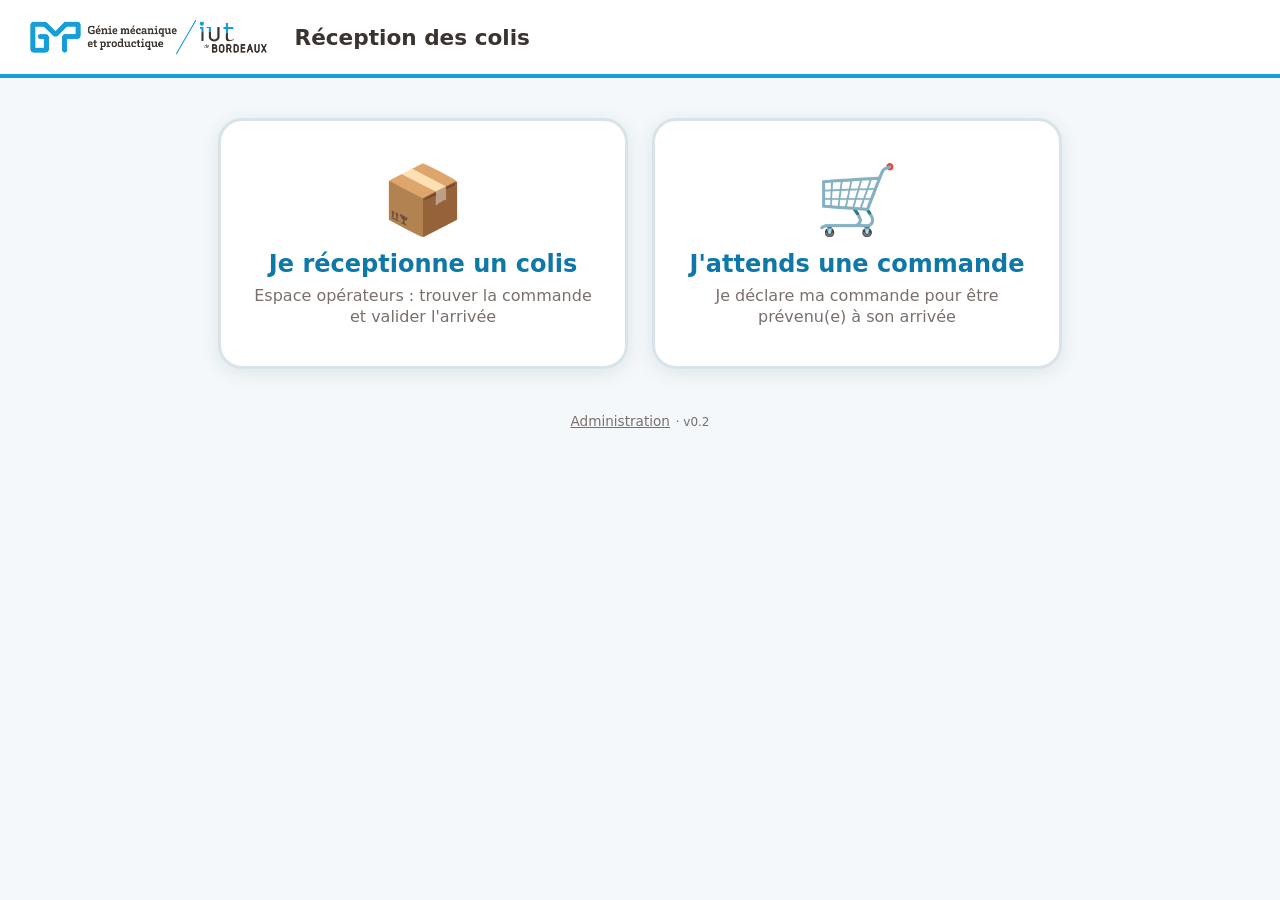
==== index.html @ 2a593684 "v0.2 - Adresse PocketBase (api_colis.gmpbordeaux.fr), guide PocketBase, test local force en demo Co-" ====
<!doctype html>
<html lang="fr">
<head>
<meta charset="utf-8">
<meta name="viewport" content="width=device-width, initial-scale=1">
<title>Réception colis GMP</title>
<link rel="icon" href="data:image/svg+xml,<svg xmlns=%22http://www.w3.org/2000/svg%22 viewBox=%220 0 100 100%22><text y=%22.9em%22 font-size=%2290%22>📦</text></svg>">
<link rel="stylesheet" href="style.css">
</head>
<body>
<div class="topbar"><img src="logo.webp" alt="GMP – IUT de Bordeaux"><h1>Réception des colis</h1></div>
<div class="home">
  <a href="reception.html"><span class="ico">📦</span><b>Je réceptionne un colis</b><span class="sub">Espace opérateurs : trouver la commande et valider l'arrivée</span></a>
  <a href="commande.html"><span class="ico">🛒</span><b>J'attends une commande</b><span class="sub">Je déclare ma commande pour être prévenu(e) à son arrivée</span></a>
</div>
<p style="text-align:center"><a href="admin.html" style="color:var(--muted);font-size:.85rem">Administration</a> <span class="site-version" style="color:var(--muted);font-size:.75rem">· v0.2</span></p>
<script src="config.js"></script>
<script src="app.js"></script>
</body>
</html>
---- style.css ----
/* Aux couleurs de GMP (bleu du logo + brun foncé du texte) */
:root {
  --blue: #169fdb; --blue-dark: #0e78a8; --blue-light: #e3f3fb;
  --ink: #3b3330; --muted: #7a6f6a; --bg: #f4f8fa; --surface: #fff; --border: #d9e4ea;
  --green: #15803d; --green-light: #e0f3e8; --orange: #c2610c; --orange-light: #fdeedc; --red: #c2352c; --red-light: #fbe7e5;
  --radius: 16px; --shadow: 0 4px 18px rgba(20, 60, 80, .1);
}
* { box-sizing: border-box; -webkit-tap-highlight-color: transparent; }
body { margin: 0; min-height: 100vh; background: var(--bg); color: var(--ink); font-family: "Segoe UI", system-ui, sans-serif; font-size: 18px; }
button, input, select, textarea { font: inherit; color: inherit; }
button { cursor: pointer; }
[hidden] { display: none !important; }

.demo-banner { background: var(--orange-light); color: var(--orange); text-align: center; font-size: .8rem; font-weight: 700; padding: 5px 10px; }
.topbar { background: var(--surface); border-bottom: 4px solid var(--blue); padding: 10px 20px; display: flex; align-items: center; gap: 18px; flex-wrap: wrap; }
.topbar img { height: 54px; width: auto; display: block; }
.topbar h1 { margin: 0; font-size: 1.35rem; font-weight: 800; flex: 1; }
.topbar a.back { text-decoration: none; color: var(--blue-dark); font-weight: 700; border: 2px solid var(--border); padding: 8px 16px; border-radius: 12px; }
.wrap { max-width: 1200px; margin: 0 auto; padding: 18px; }

.btn { border: 0; border-radius: 14px; padding: 14px 24px; font-weight: 700; background: var(--blue); color: #fff; min-height: 54px; transition: transform .08s, background .15s; }
.btn:hover { background: var(--blue-dark); }
.btn:active { transform: scale(.97); }
.btn.ghost { background: var(--surface); color: var(--blue-dark); border: 2px solid var(--blue); }
.btn.ghost:hover { background: var(--blue-light); }
.btn.small { padding: 8px 14px; min-height: 40px; font-size: .9rem; border-radius: 10px; }
.btn:disabled { opacity: .45; cursor: not-allowed; }

/* ---------- Accueil ---------- */
.home { display: grid; grid-template-columns: repeat(auto-fit, minmax(300px, 1fr)); gap: 24px; max-width: 880px; margin: 40px auto; padding: 0 18px; }
.home a { text-decoration: none; color: var(--ink); background: var(--surface); border: 3px solid var(--border); border-radius: 24px; padding: 40px 28px; text-align: center; box-shadow: var(--shadow); transition: transform .12s, border-color .15s; }
.home a:hover { border-color: var(--blue); transform: translateY(-3px); }
.home .ico { font-size: 4.2rem; display: block; margin-bottom: 10px; }
.home b { display: block; font-size: 1.5rem; margin-bottom: 6px; color: var(--blue-dark); }
.home span.sub { color: var(--muted); font-size: 1rem; }

/* ---------- Réception ---------- */
.toolbar { position: sticky; top: 0; z-index: 20; background: var(--bg); padding: 12px 0 8px; }
.searchrow { display: flex; gap: 10px; }
.searchrow input { flex: 1; padding: 16px 18px; border: 3px solid var(--border); border-radius: 14px; font-size: 1.2rem; background: var(--surface); }
.searchrow input:focus { outline: none; border-color: var(--blue); }
.tabs { display: flex; gap: 8px; margin: 10px 0 4px; }
.tab { padding: 10px 20px; border-radius: 12px; border: 2px solid var(--border); background: var(--surface); font-weight: 700; }
.tab.on { background: var(--blue); border-color: var(--blue); color: #fff; }
.chips { display: flex; flex-wrap: wrap; gap: 8px; margin-top: 8px; align-items: center; }
.chips .lbl { font-size: .8rem; font-weight: 700; color: var(--muted); text-transform: uppercase; letter-spacing: .04em; min-width: 92px; }
.chip { border: 2px solid var(--border); background: var(--surface); border-radius: 999px; padding: 8px 16px; font-weight: 600; min-height: 44px; }
.chip.on { background: var(--blue-light); border-color: var(--blue); color: var(--blue-dark); }
.chip.az { min-width: 44px; padding: 8px 10px; text-align: center; }
.chip.dim { opacity: .35; }
.chip small { color: var(--muted); font-weight: 600; margin-left: 4px; }

.grid { display: grid; grid-template-columns: repeat(auto-fill, minmax(280px, 1fr)); gap: 14px; margin: 14px 0 120px; }
.tile { position: relative; text-align: left; background: var(--surface); border: 3px solid var(--border); border-radius: var(--radius); padding: 16px 16px 14px; box-shadow: var(--shadow); display: flex; flex-direction: column; gap: 6px; transition: border-color .12s, background .12s; }
.tile .who { font-size: 1.25rem; font-weight: 800; padding-right: 40px; }
.tile .four { align-self: flex-start; background: var(--blue-light); color: var(--blue-dark); font-weight: 700; font-size: .85rem; padding: 3px 12px; border-radius: 999px; }
.tile .what { color: var(--ink); font-size: 1rem; }
.tile .meta { color: var(--muted); font-size: .85rem; display: flex; gap: 12px; flex-wrap: wrap; }
.tile .n { font-weight: 800; color: var(--orange); }
.tile .check { position: absolute; top: 12px; right: 12px; width: 32px; height: 32px; border-radius: 50%; border: 3px solid var(--border); display: flex; align-items: center; justify-content: center; font-weight: 900; color: #fff; }
.tile.sel { border-color: var(--blue); background: var(--blue-light); }
.tile.sel .check { background: var(--blue); border-color: var(--blue); }
.tile.done { cursor: default; background: #f8fbfc; }
.tile .state { font-weight: 700; font-size: .9rem; }
.state.ok { color: var(--green); } .state.warn { color: var(--orange); }
.empty { text-align: center; color: var(--muted); padding: 50px 10px; grid-column: 1/-1; }

.selbar { position: fixed; left: 0; right: 0; bottom: 0; z-index: 30; background: var(--ink); color: #fff; padding: 12px 20px; display: flex; align-items: center; gap: 14px; justify-content: space-between; box-shadow: 0 -4px 20px rgba(0, 0, 0, .25); }
.selbar b { font-size: 1.1rem; }
.selbar .btn { background: var(--blue); }
.selbar .btn.ghost { background: transparent; color: #fff; border-color: #fff; }

/* ---------- Fenêtre de validation ---------- */
.overlay { position: fixed; inset: 0; z-index: 50; background: rgba(30, 20, 15, .55); display: flex; align-items: flex-end; justify-content: center; }
.sheet { background: var(--surface); width: 100%; max-width: 860px; max-height: 96vh; overflow-y: auto; border-radius: 24px 24px 0 0; padding: 22px 22px 28px; }
.sheet h2 { margin: 0 0 12px; font-size: 1.4rem; color: var(--blue-dark); }
.sheet h3 { margin: 18px 0 8px; font-size: 1rem; text-transform: uppercase; letter-spacing: .04em; color: var(--muted); }
.reclist { display: flex; flex-direction: column; gap: 8px; }
.recrow { display: flex; align-items: center; gap: 10px; background: var(--bg); border-radius: 12px; padding: 10px 14px; flex-wrap: wrap; }
.recrow .t { flex: 1; min-width: 180px; } .recrow .t small { color: var(--muted); display: block; }
.stepper { display: flex; align-items: center; gap: 8px; }
.stepper button { width: 46px; height: 46px; border-radius: 12px; border: 2px solid var(--blue); background: var(--surface); font-size: 1.5rem; font-weight: 800; color: var(--blue-dark); }
.stepper span { min-width: 70px; text-align: center; font-weight: 800; }
.choices { display: flex; flex-wrap: wrap; gap: 10px; }
.choice { flex: 1; min-width: 150px; padding: 16px 14px; border-radius: 14px; border: 3px solid var(--border); background: var(--surface); font-weight: 700; text-align: center; min-height: 60px; }
.choice.on { border-color: var(--blue); background: var(--blue-light); color: var(--blue-dark); }
.choice.good.on { border-color: var(--green); background: var(--green-light); color: var(--green); }
.choice.bad.on { border-color: var(--orange); background: var(--orange-light); color: var(--orange); }
.sheet input[type=text], .sheet textarea { width: 100%; padding: 14px; border: 3px solid var(--border); border-radius: 12px; font-size: 1.05rem; }
.sheet input:focus, .sheet textarea:focus { outline: none; border-color: var(--blue); }
.actions { display: flex; gap: 12px; margin-top: 22px; }
.actions .btn { flex: 1; }
.err { color: var(--red); font-weight: 700; margin-top: 10px; }
.mailprev { white-space: pre-wrap; background: var(--bg); border-left: 5px solid var(--blue); border-radius: 8px; padding: 10px 14px; font-size: .9rem; margin: 8px 0; }

/* ---------- Page commande ---------- */
.card { background: var(--surface); border: 2px solid var(--border); border-radius: 20px; padding: 24px; box-shadow: var(--shadow); margin-bottom: 20px; }
.card h2 { margin: 0 0 14px; color: var(--blue-dark); }
.form { display: grid; grid-template-columns: 1fr 1fr; gap: 14px; }
.form .full { grid-column: 1/-1; }
.form label { display: block; font-weight: 700; font-size: .9rem; margin-bottom: 4px; }
.form label small { font-weight: 400; color: var(--muted); }
.form input { width: 100%; padding: 13px 14px; border: 2px solid var(--border); border-radius: 12px; font-size: 1.05rem; }
.form input:focus { outline: none; border-color: var(--blue); }
.mine { display: flex; flex-direction: column; gap: 10px; }
.mine .row { display: flex; gap: 12px; align-items: center; flex-wrap: wrap; border: 2px solid var(--border); border-radius: 14px; padding: 12px 16px; }
.mine .row .t { flex: 1; min-width: 200px; }
.badge { padding: 4px 12px; border-radius: 999px; font-weight: 700; font-size: .85rem; }
.badge.att { background: var(--blue-light); color: var(--blue-dark); } .badge.ok { background: var(--green-light); color: var(--green); } .badge.warn { background: var(--orange-light); color: var(--orange); }
.note { color: var(--muted); font-size: .9rem; }

#toasts { position: fixed; top: 14px; left: 50%; transform: translateX(-50%); z-index: 100; display: flex; flex-direction: column; gap: 8px; width: min(520px, 92vw); }
.toast { background: var(--ink); color: #fff; padding: 14px 18px; border-radius: 12px; font-weight: 600; box-shadow: var(--shadow); }
.toast.ok { background: var(--green); } .toast.err { background: var(--red); }

@media (max-width: 640px) {
  body { font-size: 17px; }
  .form { grid-template-columns: 1fr; }
  .topbar img { height: 40px; }
  .chips .lbl { min-width: 100%; }
}

.qrbox { text-align: center; margin: 10px 0; }
.qrbox img { width: min(300px, 70vw); height: auto; image-rendering: pixelated; border: 3px solid var(--border); border-radius: 12px; }
.lotstate { text-align: center; font-weight: 700; padding: 12px; border-radius: 12px; background: var(--orange-light); color: var(--orange); margin: 8px 0; }
.lotstate.ok { background: var(--green-light); color: var(--green); }
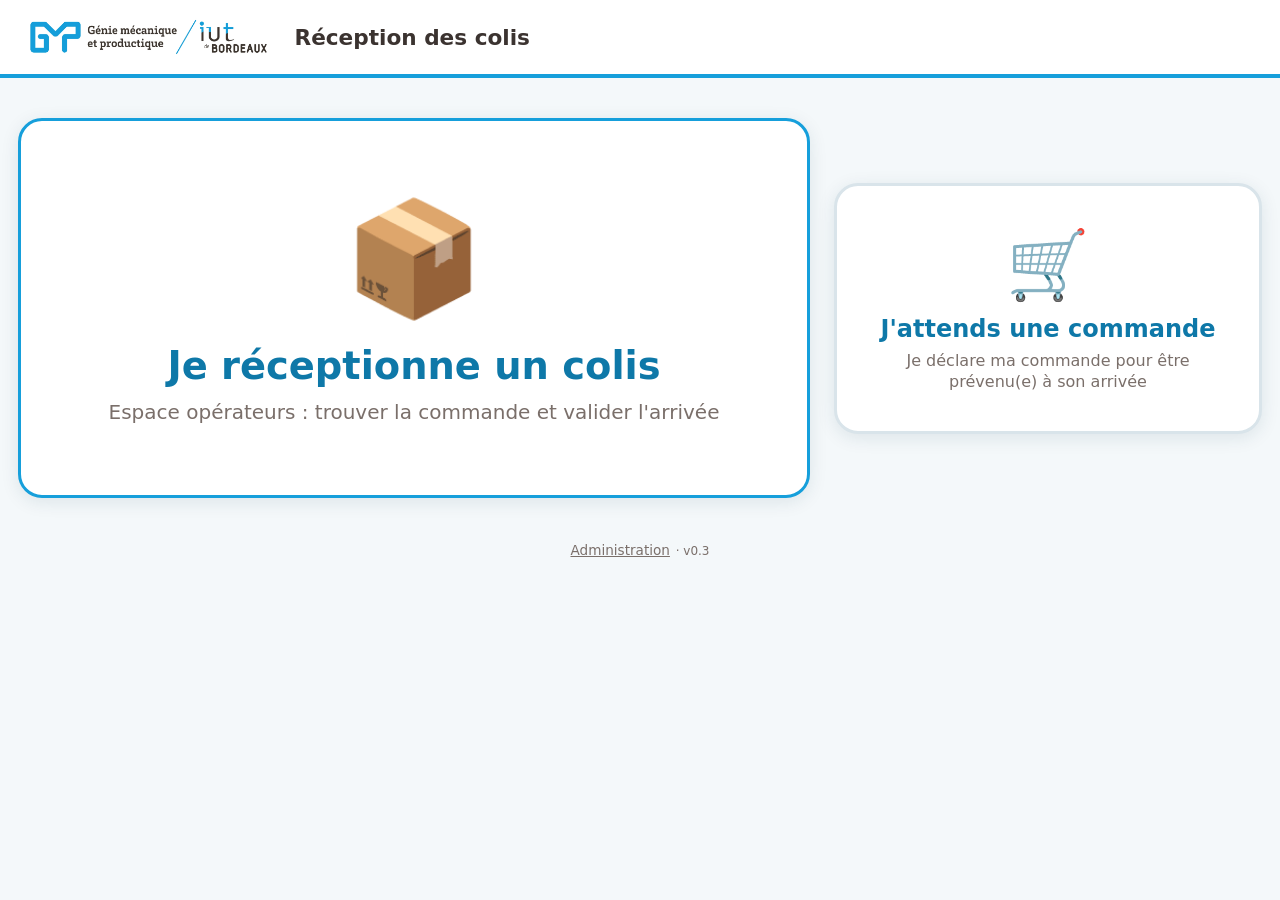
==== commit d31b7144: "v0.3 - Liste d'operateurs (admin) + saisie libre, clavier a l'ecran tactile, bouton Je receptionne a" ====
--- a/index.html
+++ b/index.html
@@ -10,10 +10,10 @@
 <body>
 <div class="topbar"><img src="logo.webp" alt="GMP – IUT de Bordeaux"><h1>Réception des colis</h1></div>
 <div class="home">
-  <a href="reception.html"><span class="ico">📦</span><b>Je réceptionne un colis</b><span class="sub">Espace opérateurs : trouver la commande et valider l'arrivée</span></a>
+  <a class="big" href="reception.html"><span class="ico">📦</span><b>Je réceptionne un colis</b><span class="sub">Espace opérateurs : trouver la commande et valider l'arrivée</span></a>
   <a href="commande.html"><span class="ico">🛒</span><b>J'attends une commande</b><span class="sub">Je déclare ma commande pour être prévenu(e) à son arrivée</span></a>
 </div>
-<p style="text-align:center"><a href="admin.html" style="color:var(--muted);font-size:.85rem">Administration</a> <span class="site-version" style="color:var(--muted);font-size:.75rem">· v0.2</span></p>
+<p style="text-align:center"><a href="admin.html" style="color:var(--muted);font-size:.85rem">Administration</a> <span class="site-version" style="color:var(--muted);font-size:.75rem">· v0.3</span></p>
 <script src="config.js"></script>
 <script src="app.js"></script>
 </body>
--- a/style.css
+++ b/style.css
@@ -28,6 +28,15 @@
 
 /* ---------- Accueil ---------- */
 .home { display: grid; grid-template-columns: repeat(auto-fit, minmax(300px, 1fr)); gap: 24px; max-width: 880px; margin: 40px auto; padding: 0 18px; }
+/* « Je réceptionne » (écran tactile) : bouton agrandi ; « J'attends » garde sa taille d'origine (428 px) */
+@media (min-width: 1000px) {
+  .home { grid-template-columns: 1fr 428px; max-width: 1280px; }
+  .home a:not(.big) { align-self: center; }
+}
+.home a.big { display: flex; flex-direction: column; justify-content: center; border-color: var(--blue); padding: 70px 36px; min-height: 380px; }
+.home a.big .ico { font-size: 7rem; margin-bottom: 18px; }
+.home a.big b { font-size: 2.4rem; margin-bottom: 12px; }
+.home a.big span.sub { font-size: 1.25rem; }
 .home a { text-decoration: none; color: var(--ink); background: var(--surface); border: 3px solid var(--border); border-radius: 24px; padding: 40px 28px; text-align: center; box-shadow: var(--shadow); transition: transform .12s, border-color .15s; }
 .home a:hover { border-color: var(--blue); transform: translateY(-3px); }
 .home .ico { font-size: 4.2rem; display: block; margin-bottom: 10px; }
@@ -124,3 +133,19 @@
 .qrbox img { width: min(300px, 70vw); height: auto; image-rendering: pixelated; border: 3px solid var(--border); border-radius: 12px; }
 .lotstate { text-align: center; font-weight: 700; padding: 12px; border-radius: 12px; background: var(--orange-light); color: var(--orange); margin: 8px 0; }
 .lotstate.ok { background: var(--green-light); color: var(--green); }
+
+/* ---------- Clavier à l'écran (réception tactile) ---------- */
+#kb { position: fixed; left: 0; right: 0; bottom: 0; z-index: 90; background: #d7dde1; padding: 8px 8px 10px; box-shadow: 0 -6px 24px rgba(0, 0, 0, .3); user-select: none; -webkit-user-select: none; touch-action: manipulation; }
+#kb .kbrow { display: flex; gap: 6px; justify-content: center; margin-bottom: 6px; }
+#kb .kbkey { flex: 1 1 0; max-width: 92px; min-height: 54px; border: 0; border-radius: 10px; background: #fff; color: var(--ink); font-size: 1.4rem; font-weight: 600; box-shadow: 0 2px 0 #aab4ba; padding: 0; }
+#kb .kbkey:active { background: var(--blue-light); transform: translateY(1px); box-shadow: none; }
+#kb .kbkey.space { flex: 6 1 0; max-width: none; font-size: 1rem; color: var(--muted); }
+#kb .kbkey.ok { flex: 2 1 0; max-width: 170px; background: var(--blue); color: #fff; box-shadow: 0 2px 0 var(--blue-dark); font-size: 1.1rem; }
+#kb .kbkey.shift, #kb .kbkey.bksp { background: #bcc6cc; max-width: 120px; flex: 1.4 1 0; }
+#kb .kbkey.shift.on { background: var(--blue); color: #fff; }
+body.kb-open { padding-bottom: var(--kbh, 0px); }
+body.kb-open .overlay { bottom: var(--kbh, 0px); }
+body.kb-open .sheet { max-height: 100%; }
+body.kb-open .selbar { bottom: var(--kbh, 0px); }
+.kbtoggle { min-width: 58px; font-size: 1.4rem; padding: 0 14px; opacity: .55; }
+.kbtoggle.on { opacity: 1; background: var(--blue-light); }
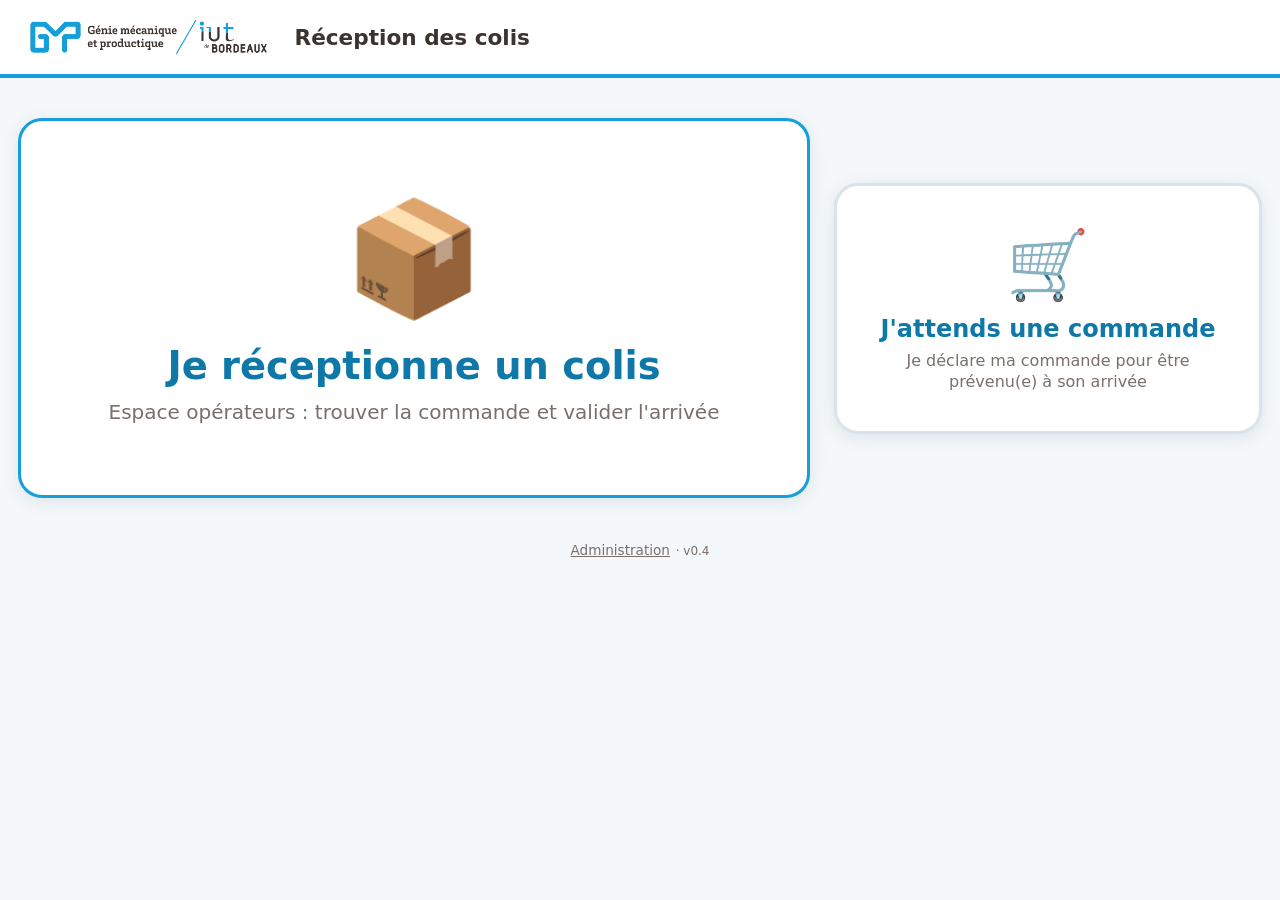
==== commit 700afb62: "v0.4 - Reception pleine page tactile, operateurs en boutons + saisie libre, photo visible dans les r" ====
--- a/index.html
+++ b/index.html
@@ -13,7 +13,7 @@
   <a class="big" href="reception.html"><span class="ico">📦</span><b>Je réceptionne un colis</b><span class="sub">Espace opérateurs : trouver la commande et valider l'arrivée</span></a>
   <a href="commande.html"><span class="ico">🛒</span><b>J'attends une commande</b><span class="sub">Je déclare ma commande pour être prévenu(e) à son arrivée</span></a>
 </div>
-<p style="text-align:center"><a href="admin.html" style="color:var(--muted);font-size:.85rem">Administration</a> <span class="site-version" style="color:var(--muted);font-size:.75rem">· v0.3</span></p>
+<p style="text-align:center"><a href="admin.html" style="color:var(--muted);font-size:.85rem">Administration</a> <span class="site-version" style="color:var(--muted);font-size:.75rem">· v0.4</span></p>
 <script src="config.js"></script>
 <script src="app.js"></script>
 </body>
--- a/style.css
+++ b/style.css
@@ -149,3 +149,42 @@
 body.kb-open .selbar { bottom: var(--kbh, 0px); }
 .kbtoggle { min-width: 58px; font-size: 1.4rem; padding: 0 14px; opacity: .55; }
 .kbtoggle.on { opacity: 1; background: var(--blue-light); }
+
+/* ---------- Réception : mise en page plein écran (tactile) ---------- */
+html.recep { font-size: clamp(16px, .9vw + 8px, 23px); }
+html.recep body { font-size: 1.1rem; }
+.wrap.recep { max-width: none; padding: 10px clamp(14px, 2vw, 36px) 18px; }
+.recep .topbar { padding: 8px clamp(14px, 2vw, 36px); }
+.recep .searchrow input { font-size: 1.3rem; padding: 18px 20px; }
+.recep .tab { font-size: 1.05rem; padding: 12px 24px; }
+.recep .chip { min-height: 50px; font-size: 1.05rem; padding: 10px 18px; }
+.recep .chip.az { min-width: 50px; }
+.recep .grid { grid-template-columns: repeat(auto-fill, minmax(clamp(260px, 22vw, 380px), 1fr)); gap: 16px; }
+.recep .tile { padding: 18px 18px 16px; }
+.recep .tile .who { font-size: 1.3rem; }
+.recep .tile .what { font-size: 1.05rem; }
+
+/* fenêtres de validation et d'étape photo : plein écran, deux colonnes */
+.overlay { align-items: stretch; }
+.sheet.full { max-width: none; width: 100%; height: 100%; max-height: 100%; border-radius: 0; padding: 0; display: flex; flex-direction: column; overflow: hidden; }
+.sheet.full .shead { display: flex; align-items: baseline; gap: 16px; padding: 16px clamp(16px, 2.5vw, 40px) 10px; border-bottom: 3px solid var(--blue); flex: 0 0 auto; }
+.sheet.full .shead h2 { margin: 0; font-size: 1.6rem; }
+.sheet.full .sbody { flex: 1 1 auto; overflow-y: auto; display: grid; grid-template-columns: minmax(0, 1fr) minmax(0, 1.25fr); gap: clamp(18px, 3vw, 48px); align-content: start; padding: 14px clamp(16px, 2.5vw, 40px); }
+.sheet.full .sfoot { flex: 0 0 auto; padding: 12px clamp(16px, 2.5vw, 40px) 16px; border-top: 2px solid var(--border); background: var(--surface); }
+.sheet.full .actions .btn { min-height: 66px; font-size: 1.25rem; }
+.sheet.full .choice { min-height: 68px; font-size: 1.15rem; }
+.sheet.full .recrow { padding: 12px 16px; }
+.sheet.full .stepper button { width: 58px; height: 58px; font-size: 1.8rem; }
+.sheet.full .stepper span { min-width: 90px; font-size: 1.15rem; }
+.sheet.full textarea, .sheet.full input[type=text] { font-size: 1.2rem; padding: 16px; }
+.sheet.full .qrbox img { width: min(560px, 36vw, 62vh); }
+.sheet.full .lotstate { font-size: 1.3rem; padding: 20px; }
+@media (max-width: 900px) {
+  .sheet.full .sbody { grid-template-columns: 1fr; }
+}
+
+/* photo d'une réception */
+.tile .thumb { width: 100%; max-height: 230px; object-fit: cover; border-radius: 10px; margin-top: 6px; background: var(--bg); cursor: zoom-in; }
+.lightbox { position: fixed; inset: 0; z-index: 120; background: rgba(0, 0, 0, .92); display: flex; flex-direction: column; align-items: center; justify-content: center; gap: 12px; }
+.lightbox img { max-width: 96vw; max-height: 88vh; border-radius: 10px; }
+.lightbox span { color: #fff; opacity: .7; font-size: .95rem; }
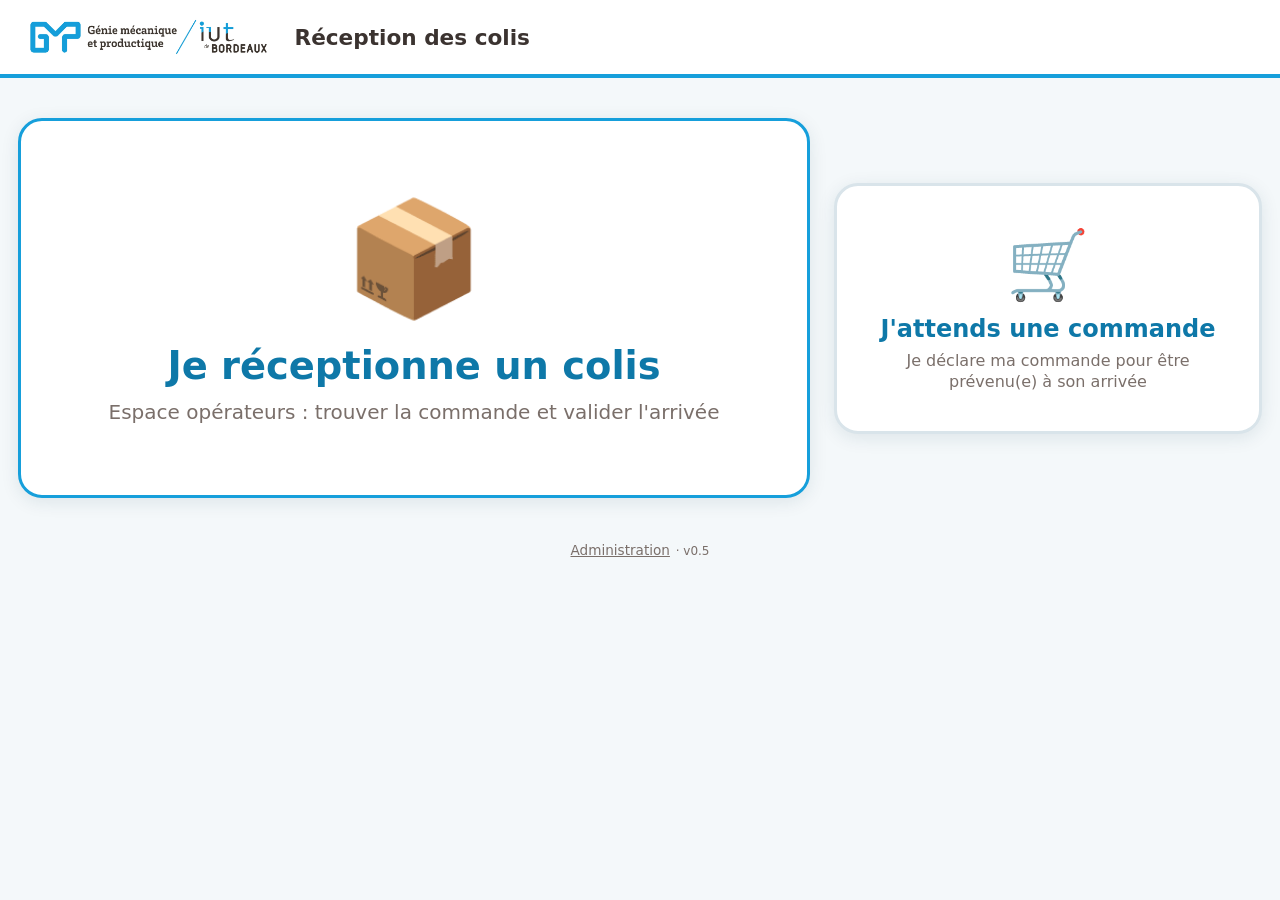
==== commit f706e59c: "v0.5 - Admin : modifier / annuler une reception ; photos des anciennes receptions retrouvees Co-Auth" ====
--- a/index.html
+++ b/index.html
@@ -13,7 +13,7 @@
   <a class="big" href="reception.html"><span class="ico">📦</span><b>Je réceptionne un colis</b><span class="sub">Espace opérateurs : trouver la commande et valider l'arrivée</span></a>
   <a href="commande.html"><span class="ico">🛒</span><b>J'attends une commande</b><span class="sub">Je déclare ma commande pour être prévenu(e) à son arrivée</span></a>
 </div>
-<p style="text-align:center"><a href="admin.html" style="color:var(--muted);font-size:.85rem">Administration</a> <span class="site-version" style="color:var(--muted);font-size:.75rem">· v0.4</span></p>
+<p style="text-align:center"><a href="admin.html" style="color:var(--muted);font-size:.85rem">Administration</a> <span class="site-version" style="color:var(--muted);font-size:.75rem">· v0.5</span></p>
 <script src="config.js"></script>
 <script src="app.js"></script>
 </body>
--- a/style.css
+++ b/style.css
@@ -188,3 +188,7 @@
 .lightbox { position: fixed; inset: 0; z-index: 120; background: rgba(0, 0, 0, .92); display: flex; flex-direction: column; align-items: center; justify-content: center; gap: 12px; }
 .lightbox img { max-width: 96vw; max-height: 88vh; border-radius: 10px; }
 .lightbox span { color: #fff; opacity: .7; font-size: .95rem; }
+
+/* admin : fenêtre de modification centrée */
+.sheet.modal { align-self: center; height: auto; max-width: 680px; border-radius: 20px; margin: auto; }
+.del.act { font-size: 1.05rem; }
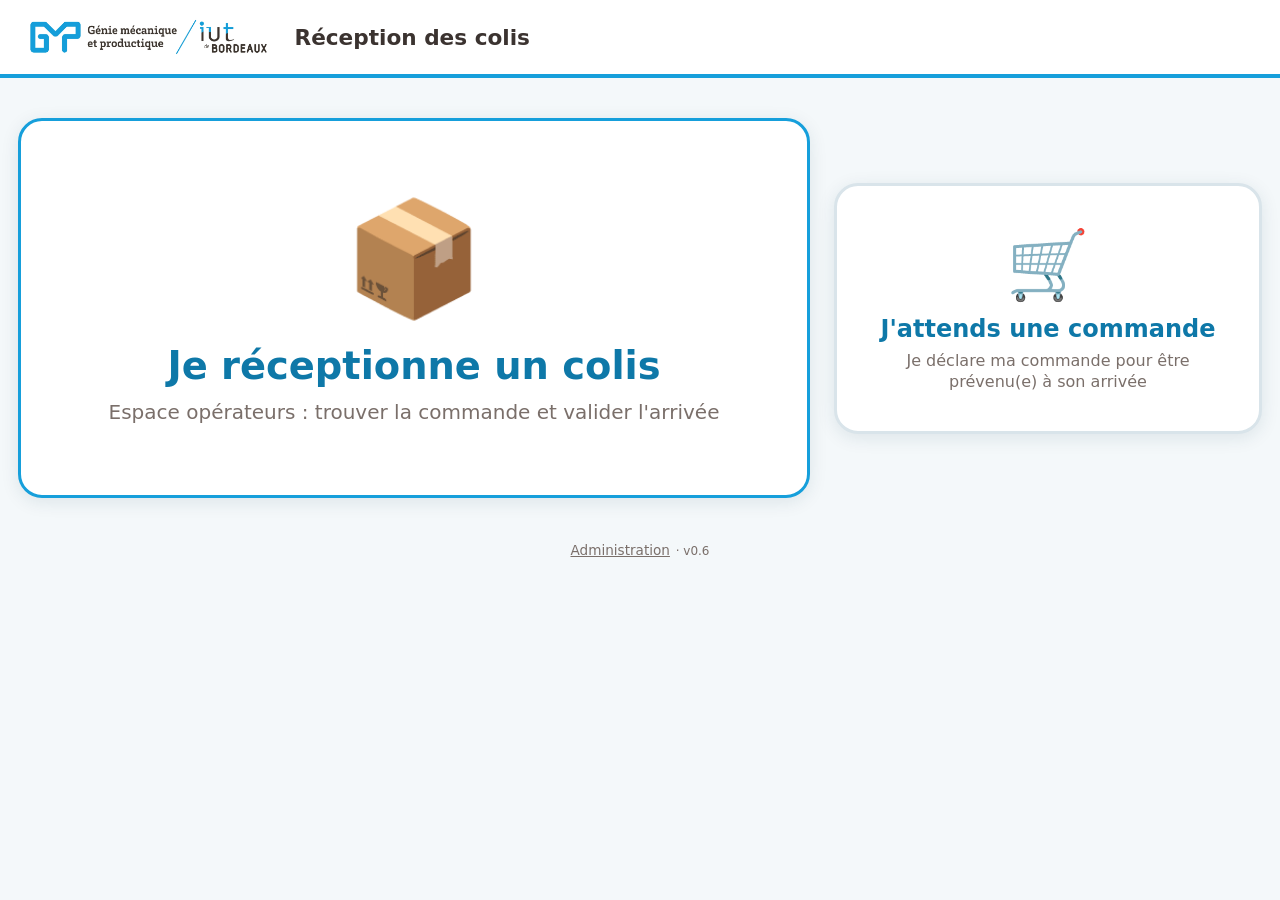
==== commit d990ee26: "v0.6 - Tuiles fournisseur + nom (affichage 5) et vue liste, couleur et logo par fournisseur (admin) " ====
--- a/index.html
+++ b/index.html
@@ -13,7 +13,7 @@
   <a class="big" href="reception.html"><span class="ico">📦</span><b>Je réceptionne un colis</b><span class="sub">Espace opérateurs : trouver la commande et valider l'arrivée</span></a>
   <a href="commande.html"><span class="ico">🛒</span><b>J'attends une commande</b><span class="sub">Je déclare ma commande pour être prévenu(e) à son arrivée</span></a>
 </div>
-<p style="text-align:center"><a href="admin.html" style="color:var(--muted);font-size:.85rem">Administration</a> <span class="site-version" style="color:var(--muted);font-size:.75rem">· v0.5</span></p>
+<p style="text-align:center"><a href="admin.html" style="color:var(--muted);font-size:.85rem">Administration</a> <span class="site-version" style="color:var(--muted);font-size:.75rem">· v0.6</span></p>
 <script src="config.js"></script>
 <script src="app.js"></script>
 </body>
--- a/style.css
+++ b/style.css
@@ -192,3 +192,47 @@
 /* admin : fenêtre de modification centrée */
 .sheet.modal { align-self: center; height: auto; max-width: 680px; border-radius: 20px; margin: auto; }
 .del.act { font-size: 1.05rem; }
+
+/* ---------- Tuile « 5 » : bloc fournisseur + bloc nom (mêmes couleurs et arrondis qu'avant) ---------- */
+.tile.t5, .recep .tile.t5 { padding: 0; gap: 0; overflow: hidden; }
+.t5-head { background: var(--blue-light); color: var(--blue-dark); font-weight: 800; font-size: 1.3rem; padding: 12px 16px; padding-right: 58px; line-height: 1.25; }
+.t5-body { padding: 12px 16px 14px; display: flex; flex-direction: column; gap: 5px; text-align: left; }
+.t5 .who { font-size: 1.3rem; font-weight: 800; color: var(--ink); padding-right: 0; line-height: 1.25; }
+.t5 .what { font-size: .88rem; color: var(--muted); }
+.t5 .meta { font-size: .8rem; }
+.tile.t5 .check { background: var(--surface); }
+.tile.t5.sel .check { background: #fff; border-color: #fff; color: var(--blue); }
+
+/* ---------- Vue liste « 7 » ---------- */
+.grid.lst { display: flex; flex-direction: column; gap: 0; background: var(--surface); border: 3px solid var(--border); border-radius: var(--radius); overflow: hidden; box-shadow: var(--shadow); }
+.lrow { display: grid; grid-template-columns: minmax(130px, 1fr) minmax(160px, 1.2fr) minmax(0, 2fr) minmax(110px, auto) 40px; gap: 14px; align-items: center; text-align: left; width: 100%; padding: 14px 18px; border: 0; border-bottom: 3px solid var(--bg); background: var(--surface); }
+.lrow:last-child { border-bottom: 0; }
+.lrow .lf { font-weight: 800; font-size: 1.2rem; color: var(--blue-dark); }
+.lrow .ln { font-weight: 800; font-size: 1.2rem; color: var(--ink); }
+.lrow .lc { font-size: .88rem; color: var(--muted); }
+.lrow .lm { font-size: .8rem; color: var(--muted); }
+.lrow .check { position: static; width: 30px; height: 30px; border-radius: 50%; border: 3px solid var(--border); display: flex; align-items: center; justify-content: center; font-weight: 900; color: #fff; }
+.lrow.sel { background: var(--blue-light); }
+.lrow.sel .check { background: var(--blue); border-color: var(--blue); }
+.lrow.done { grid-template-columns: minmax(120px, 1fr) minmax(150px, 1.2fr) minmax(0, 1.6fr) minmax(150px, 1fr) minmax(120px, auto) 70px; cursor: default; }
+.lrow .thumb { width: 64px; height: 48px; object-fit: cover; border-radius: 8px; margin: 0; max-height: none; }
+@media (max-width: 800px) { .lrow, .lrow.done { grid-template-columns: 1fr 1fr; } }
+
+/* ---------- couleur et logo des fournisseurs ---------- */
+.t5-head { display: flex; align-items: center; gap: 12px; }
+.t5-head span { min-width: 0; overflow-wrap: anywhere; }
+.flogo { height: 38px; max-width: 110px; width: auto; object-fit: contain; background: #fff; border-radius: 8px; padding: 3px 5px; flex: 0 0 auto; }
+.flogo.mini { height: 24px; max-width: 60px; padding: 1px 3px; border: 1px solid var(--border); margin-right: 6px; vertical-align: middle; }
+.fpill { display: inline-flex; align-items: center; gap: 8px; padding: 6px 16px; border-radius: 999px; font-weight: 800; font-size: 1.05rem; max-width: 100%; }
+.fpill .flogo { height: 28px; max-width: 80px; padding: 2px 4px; }
+.dot { display: inline-block; width: 14px; height: 14px; border-radius: 50%; margin-right: 8px; vertical-align: middle; border: 2px solid rgba(255,255,255,.7); box-shadow: 0 0 0 1px rgba(0,0,0,.15); }
+.lrow .lf { color: inherit; font-size: 1rem; }
+.tile.t5.sel { border-color: var(--blue); box-shadow: 0 0 0 4px rgba(22,159,219,.35); }
+
+/* admin : éditeur de fournisseurs */
+.frow { display: flex; align-items: center; gap: 12px; flex-wrap: wrap; padding: 10px 0; border-bottom: 1px solid var(--border); }
+.frow input[type=color] { width: 48px; height: 48px; border: 2px solid var(--border); border-radius: 12px; padding: 2px; background: var(--surface); cursor: pointer; }
+.fprev { display: inline-flex; align-items: center; gap: 10px; padding: 8px 18px; border-radius: 999px; font-weight: 800; min-width: 150px; }
+.fprev .flogo { height: 30px; max-width: 90px; }
+.factions { display: flex; gap: 8px; flex-wrap: wrap; flex: 1; }
+.frow .fx { border: 0; background: var(--surface); color: var(--red); width: 34px; height: 34px; border-radius: 50%; font-weight: 900; font-size: 1.1rem; }
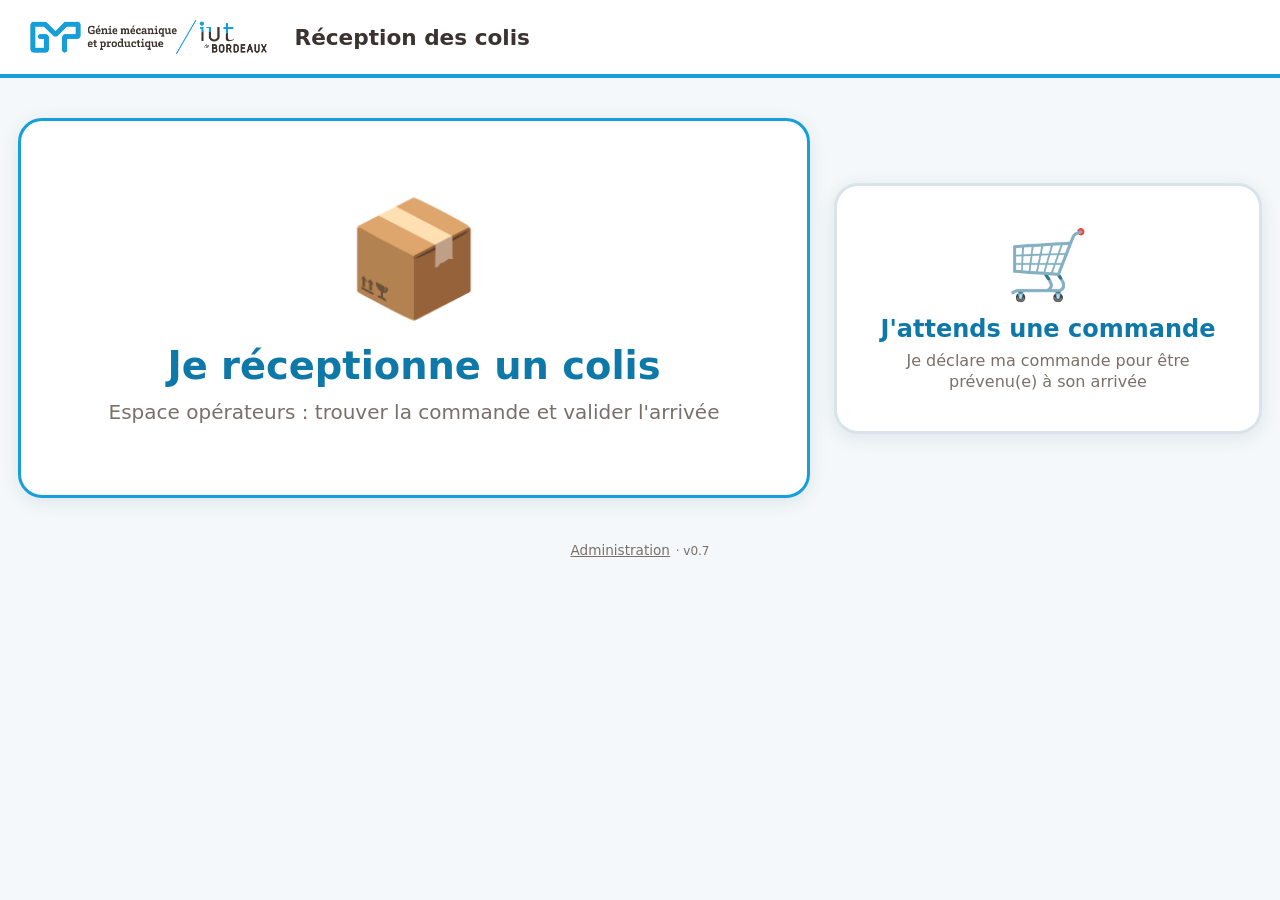
==== commit a42eb25a: "v0.7 - Admin : renommer / fusionner un fournisseur (liste + commandes existantes) Co-Authored-By: Cl" ====
--- a/index.html
+++ b/index.html
@@ -13,7 +13,7 @@
   <a class="big" href="reception.html"><span class="ico">📦</span><b>Je réceptionne un colis</b><span class="sub">Espace opérateurs : trouver la commande et valider l'arrivée</span></a>
   <a href="commande.html"><span class="ico">🛒</span><b>J'attends une commande</b><span class="sub">Je déclare ma commande pour être prévenu(e) à son arrivée</span></a>
 </div>
-<p style="text-align:center"><a href="admin.html" style="color:var(--muted);font-size:.85rem">Administration</a> <span class="site-version" style="color:var(--muted);font-size:.75rem">· v0.6</span></p>
+<p style="text-align:center"><a href="admin.html" style="color:var(--muted);font-size:.85rem">Administration</a> <span class="site-version" style="color:var(--muted);font-size:.75rem">· v0.7</span></p>
 <script src="config.js"></script>
 <script src="app.js"></script>
 </body>
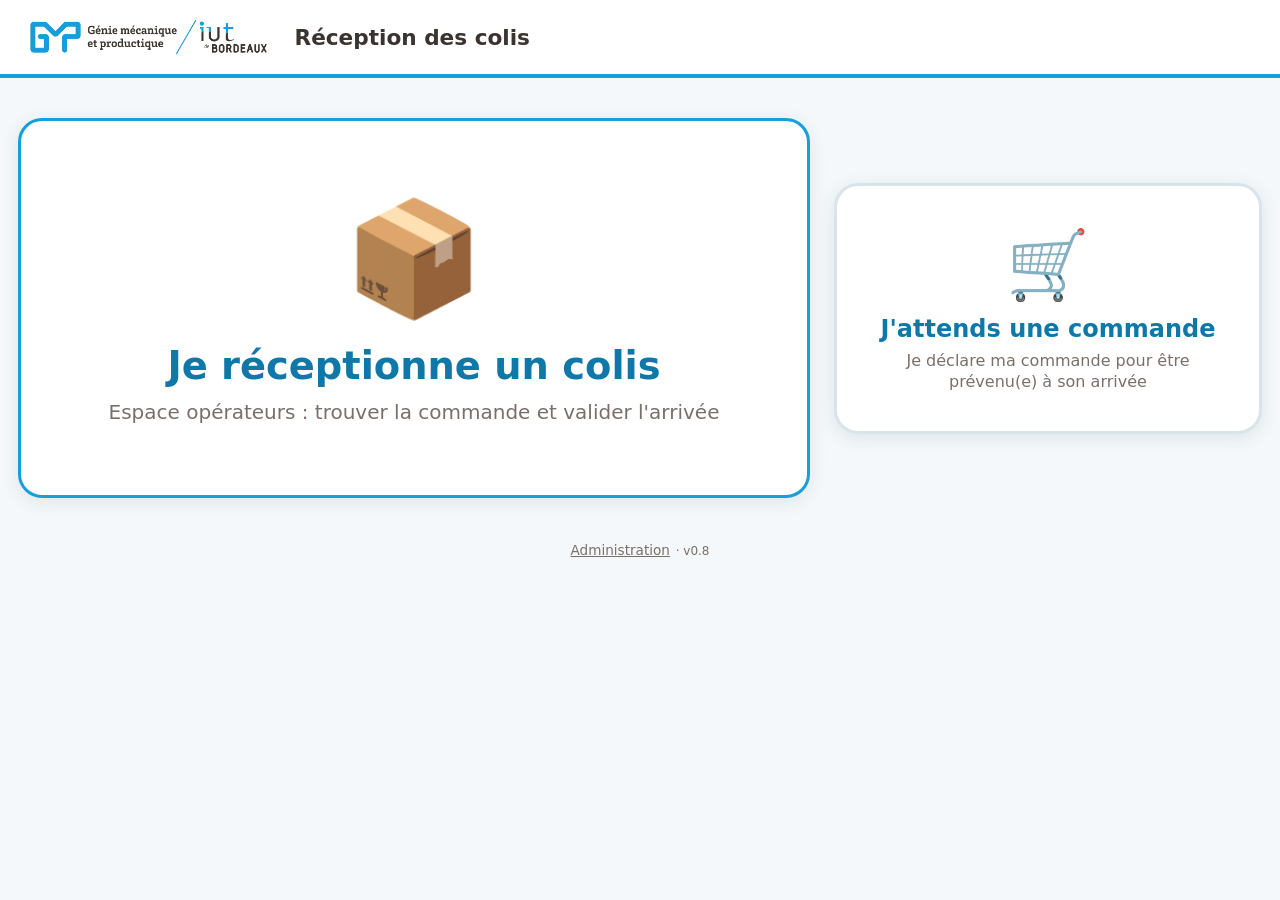
==== commit ee14b7ca: "v0.8 - Mails : emojis en entites HTML (plus de \uD83D\uDCE6), sujet sans emoji Co-Authored-By: Claud" ====
--- a/index.html
+++ b/index.html
@@ -13,7 +13,7 @@
   <a class="big" href="reception.html"><span class="ico">📦</span><b>Je réceptionne un colis</b><span class="sub">Espace opérateurs : trouver la commande et valider l'arrivée</span></a>
   <a href="commande.html"><span class="ico">🛒</span><b>J'attends une commande</b><span class="sub">Je déclare ma commande pour être prévenu(e) à son arrivée</span></a>
 </div>
-<p style="text-align:center"><a href="admin.html" style="color:var(--muted);font-size:.85rem">Administration</a> <span class="site-version" style="color:var(--muted);font-size:.75rem">· v0.7</span></p>
+<p style="text-align:center"><a href="admin.html" style="color:var(--muted);font-size:.85rem">Administration</a> <span class="site-version" style="color:var(--muted);font-size:.75rem">· v0.8</span></p>
 <script src="config.js"></script>
 <script src="app.js"></script>
 </body>
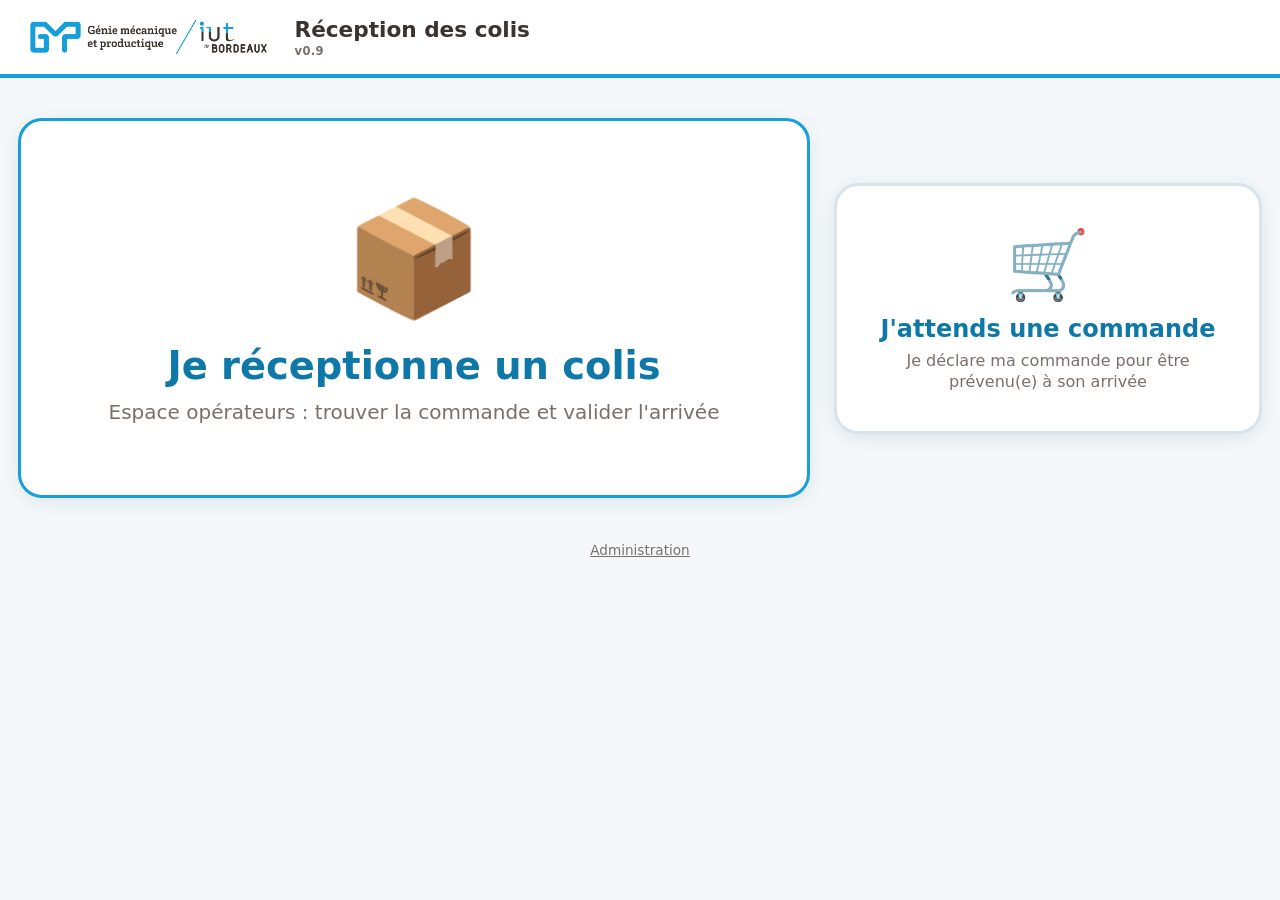
==== commit 0c0a405a: "v0.9 - Bandeau fournisseur agrandi, admin elargie (une ligne par fournisseur/operateur), renommage e" ====
--- a/index.html
+++ b/index.html
@@ -13,7 +13,7 @@
   <a class="big" href="reception.html"><span class="ico">📦</span><b>Je réceptionne un colis</b><span class="sub">Espace opérateurs : trouver la commande et valider l'arrivée</span></a>
   <a href="commande.html"><span class="ico">🛒</span><b>J'attends une commande</b><span class="sub">Je déclare ma commande pour être prévenu(e) à son arrivée</span></a>
 </div>
-<p style="text-align:center"><a href="admin.html" style="color:var(--muted);font-size:.85rem">Administration</a> <span class="site-version" style="color:var(--muted);font-size:.75rem">· v0.8</span></p>
+<p style="text-align:center"><a href="admin.html" style="color:var(--muted);font-size:.85rem">Administration</a></p>
 <script src="config.js"></script>
 <script src="app.js"></script>
 </body>
--- a/style.css
+++ b/style.css
@@ -25,6 +25,8 @@
 .btn.ghost:hover { background: var(--blue-light); }
 .btn.small { padding: 8px 14px; min-height: 40px; font-size: .9rem; border-radius: 10px; }
 .btn:disabled { opacity: .45; cursor: not-allowed; }
+
+.topbar h1 .ver { display: block; font-size: .72rem; font-weight: 600; color: var(--muted); letter-spacing: .03em; margin-top: 2px; }
 
 /* ---------- Accueil ---------- */
 .home { display: grid; grid-template-columns: repeat(auto-fit, minmax(300px, 1fr)); gap: 24px; max-width: 880px; margin: 40px auto; padding: 0 18px; }
@@ -236,3 +238,22 @@
 .fprev .flogo { height: 30px; max-width: 90px; }
 .factions { display: flex; gap: 8px; flex-wrap: wrap; flex: 1; }
 .frow .fx { border: 0; background: var(--surface); color: var(--red); width: 34px; height: 34px; border-radius: 50%; font-weight: 900; font-size: 1.1rem; }
+
+/* bandeau fournisseur agrandi (taille « plus grand ») sur les tuiles de commandes EN ATTENTE ; les tuiles déjà réceptionnées gardent l'ancienne taille */
+.tile.t5:not(.done) .t5-head { font-size: clamp(24px, 1.6vw + 8px, 32px); padding: 22px 20px; padding-right: 68px; gap: 8px 16px; flex-wrap: wrap; }
+.tile.t5:not(.done) .t5-head span { flex: 1 1 auto; min-width: 0; overflow-wrap: break-word; }
+.tile.t5:not(.done) .t5-head .flogo { height: 58px; max-width: 165px; }
+.tile.t5:not(.done) .check { top: 20px; right: 20px; width: 38px; height: 38px; }
+
+/* admin : une ligne par fournisseur / opérateur (tout visible sans retour à la ligne) */
+.frow { flex-wrap: nowrap; }
+.frow .btn, .frow .fprev { white-space: nowrap; }
+.factions { flex-wrap: nowrap; }
+.fprev { flex: 0 1 260px; }
+.fprev .flogo { flex: 0 0 auto; }
+.emobtn { width: 48px; height: 48px; border: 2px solid var(--border); border-radius: 12px; background: var(--surface); font-size: 1.6rem; cursor: pointer; flex: 0 0 auto; }
+.opill { background: var(--bg-accent, #e3f3fb); color: var(--text-accent, #0e78a8); }
+.emogrid { display: grid; grid-template-columns: repeat(auto-fill, minmax(56px, 1fr)); gap: 8px; }
+.emopick { height: 56px; font-size: 1.8rem; border: 2px solid var(--border); border-radius: 12px; background: var(--surface); cursor: pointer; }
+.emopick:hover { border-color: var(--blue); background: var(--blue-light); }
+@media (max-width: 1000px) { .frow, .factions { flex-wrap: wrap; } }
